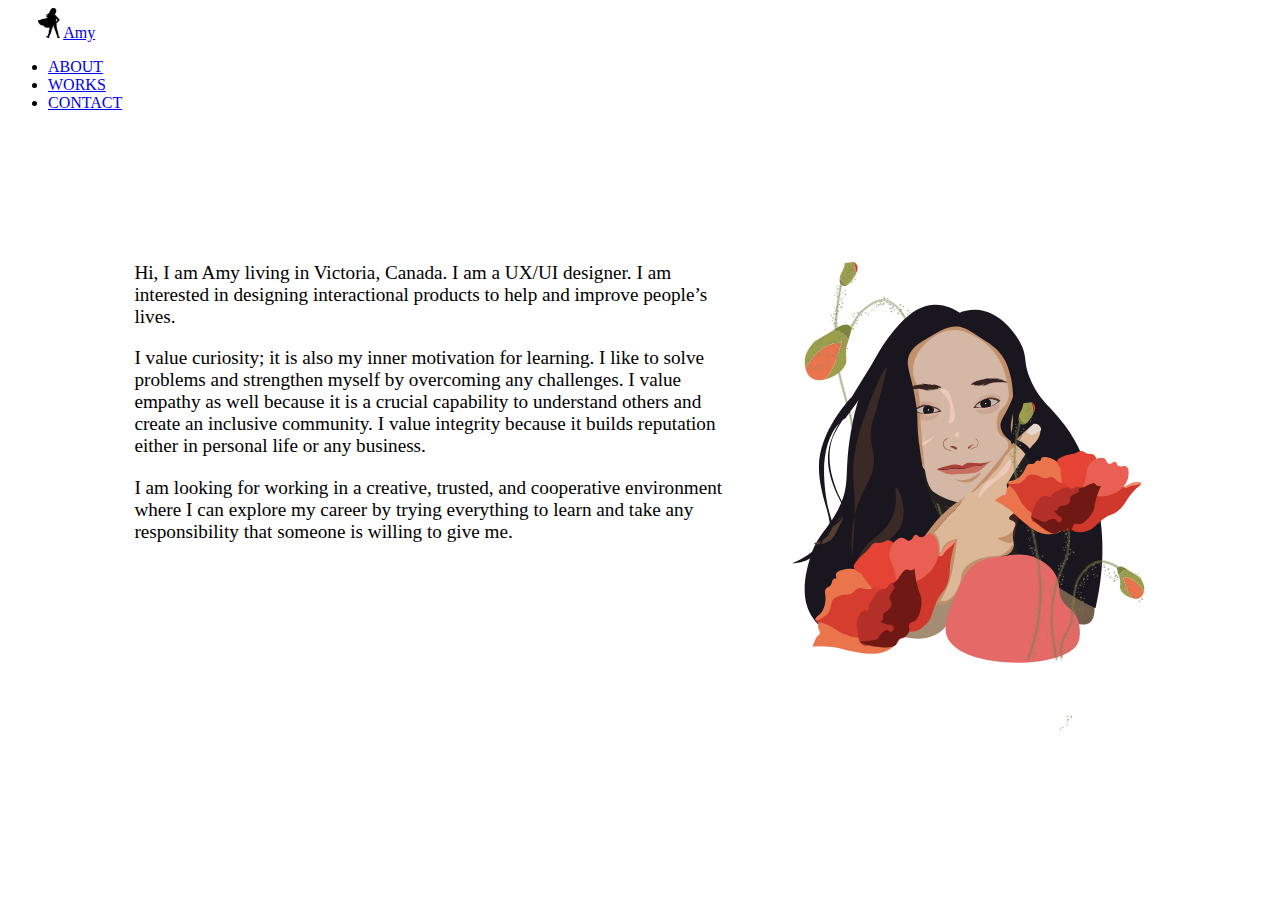
==== about.html @ b6cee151 "initial commit" ====
<!doctype html>
<html lang="en">
  <head>
    <!-- Required meta tags -->
    <meta charset="utf-8">
    <meta name="viewport" content="width=device-width, initial-scale=1">

    <!-- Bootstrap CSS -->
    <link href="https://cdn.jsdelivr.net/npm/bootstrap@5.0.0-beta3/dist/css/bootstrap.min.css" rel="stylesheet" integrity="sha384-eOJMYsd53ii+scO/bJGFsiCZc+5NDVN2yr8+0RDqr0Ql0h+rP48ckxlpbzKgwra6" crossorigin="anonymous">
    <link href="myweb.css" rel="stylesheet">
    <link rel="stylesheet" href="https://cdn.jsdelivr.net/npm/bootstrap-icons@1.4.0/font/bootstrap-icons.css">
    <title>amy's page</title>
  </head>
  <body>
    <nav class="navbar navbar-expand-lg navbar-light bg-light fixed-top">
      <div class="container-fluid">
        <div>
          <img class="logo-size" src="./image/Amy.logo.png"/>
          <a class="navbar-brand" href="./about.html">Amy</a>
        </div>
        
        <div class="btn-group">
          <button class="btn menu-icon-space" type="button" id="dropdownMenuButton1" data-bs-toggle="dropdown" aria-expanded="false">
            <i class="bi bi-list menu-icon"></i>
          </button>
          <ul class="dropdown-menu dropdown-menu-end" aria-labelledby="dropdownMenuButton1">
            <li> <a class="dropdown-item item-space" href="./about.html"><i class="bi bi-person item-icon-space"></i>ABOUT</a></li>
            <li> <a class="dropdown-item item-space" href="./index.html"><i class="bi bi-file-earmark-text item-icon-space"></i>WORKS</a></li>
            <!-- <li> <a class="dropdown-item item-space" href="#"><i class="bi bi-pencil item-icon-space"></i>BLOG</a></li> -->
            <li> <a class="dropdown-item item-space" href="./contact.html"><i class="bi bi-envelope item-icon-space"></i>CONTACT</a></li>
          </ul>
        </div>

        
        <div class="collapse navbar-collapse justify-content-end nav-right" id="navbarSupportedContent">
          <ul class="navbar-nav mb-2 mb-lg-0">
            <li class="nav-item nav-space">
              <a class="nav-link active" aria-current="page" href="./about.html">ABOUT</a>
            </li>
            <li class="nav-item nav-space">
              <a class="nav-link" href="index.html">WORKS</a>
            </li>
            <!-- <li class="nav-item nav-space">
              <a class="nav-link" href="#">BLOG</a>
            </li> -->
            <li class="nav-item">
              <a class="nav-link" href="./contact.html">CONTACT</a>
            </li>
          </ul>
        </div>
      </div>
    </nav>
    <div class="container">
      <div class="row introduction-space">
        <div class="intro-text-space">
          <img class="image-space" src="./image/my photo.svg" alt="illustration of girl in the flower" style="width: 35%; float: right"/>
          <p class="fs-5">Hi, I am Amy living in Victoria, Canada. I am a UX/UI
              designer. 
              I am interested in designing interactional products to help and 
              improve people’s lives. </p>

          <p class="fs-5"> I value curiosity; it is also my inner motivation for learning. I like to 
              solve problems and strengthen myself by overcoming any 
              challenges. I value empathy as well because it is a crucial 
              capability to understand others and create an inclusive 
              community. I value integrity because it builds reputation either in 
              personal life or any business. </p>

          <p class="fs-5">I am looking for working in a creative, trusted, and 
              cooperative environment where I can explore my career by trying 
              everything to learn and take any responsibility that someone is 
              willing to give me.  
          </p>
        </div>
        
      </div>
    </div>
  

  </body>
  <script src="https://cdn.jsdelivr.net/npm/bootstrap@5.0.0-beta3/dist/js/bootstrap.bundle.min.js" integrity="sha384-JEW9xMcG8R+pH31jmWH6WWP0WintQrMb4s7ZOdauHnUtxwoG2vI5DkLtS3qm9Ekf" crossorigin="anonymous">
  </script>
  <script>
   
  </script>
</html>
---- myweb.css ----
/* Genearl part */
p {
    font-size: 1.2rem;
}
.bgr-flower {
    
    position: absolute;
    opacity: 30%;
    top: 70px;
    right: 0;
    z-index: -1;
    width: 24%;
}
    
.background-image {
    width: 100%;
    height: 220px;
    background-size: cover;
    background-position: center;
    background-repeat: no-repeat;
    opacity: 0.7;
}
/* Navagation bar */
.nav-right {
    margin-right: 50px;
}
.nav-space {
    padding-right: 30px;
}
.logo-size {
    width: 22px;
    margin-left: 30px;
}
.menu-icon {
    font-size: 32px;
}
.menu-icon-space {
    padding: 0 0.75rem;
}
.item-space {
    padding: 0.5rem 1rem;
}
.item-icon-space {
    padding-right: 0.7rem;
}
/* Work page */
.container-width {
    max-width: 1500px;
}


.row-space {
    margin-top: 10vh;
    margin-bottom: 50px;
}
.text-top-space {
    margin-top: 100px;
}
.item-wrapper {
    position: relative;
    margin-top: 80px;
    margin-left: auto;
    margin-right: auto;
    width: 80%;
}


.item-wrapper:hover .item-text {
    color: #ffffff;
    
    
}
.image-darken {
    transition: 1s;
    filter: brightness(15%);
}
.item-text {
    position: absolute;
    top: 0;
    display: flex;
    justify-content: center;
    align-items: center;
    text-align: center;
    height: 100%;
    width:100%;
    color: gray;
    transition: 1s;   
}


/* about page */
.intro-text-space {
 max-width: 80%;
 margin-left: auto;
 margin-right: auto;
}
.introduction-space {
    margin-top: 150px;
    
}
.image-space {
    margin-left: 3rem;
}
/* contact page */
.heading {
    color: #707070;
}
.send-color {
    background-color: #7E8449;
    border: none;
}
.send-color:hover {
    background-color: #464928;
    border: none;
}
.send-hidden {
    display: none;
}

/* View design page */
.icon-left-space {
    margin-left: 100px !important;
}
.subnav-space {
    margin-top: 13vh;   
}
.sub-nav-space {
    margin-top: revert;
}

.logo-image {
    width: 82%;  
}
.logo-image-delect {
    width: 56%;
}
.dialog-height {
    height:70vh;
}
.dialog-image-bird {
    width:50%;
}
.dialog-image-space {
    display: block;
    margin: 0 auto;
}
.dialog-border {
    border: none;
}
.dialog-image-math {
    width:80%
}
.logo-image-math{
    width: 70%;
}
.view-item-wrapper {
    position: relative;
    margin-top: 80px;
}
.cursor-point {
    cursor: pointer;
}

/* UX/UI page */
.sub-container {
    max-width: 50vw;
    margin: 0 auto;
}
.research-image {
    width: 100%;
}
.text-spce {
    margin-top: 4rem;
    margin-bottom: 2rem;
}
.image-spce {
    margin-right:4rem;
}
/* media for all */
@media (min-width: 992px) {
  .navbar-expand-lg .btn-group {
    display: none;
 }
}

@media (min-width: 768px) and (max-width:1025px) {
    .sub-container {
      max-width:50vw;
      margin: 0 auto;
   }
  }

@media (max-width: 767px) {
    .sub-container {
      max-width:90vw;
      margin: 0 auto;
   }
  }
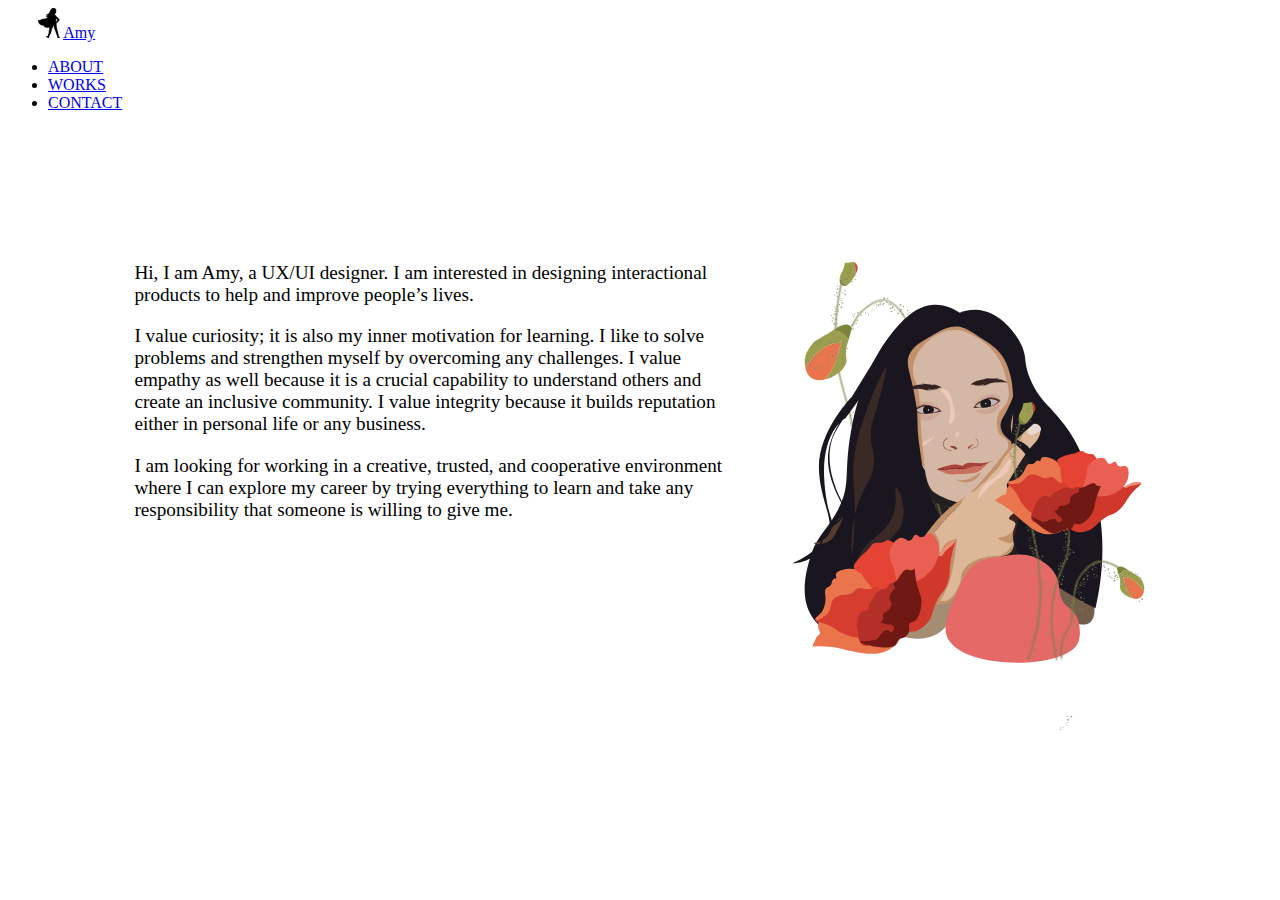
==== commit 37f0b370: "add booklet" ====
--- a/about.html
+++ b/about.html
@@ -54,7 +54,7 @@
       <div class="row introduction-space">
         <div class="intro-text-space">
           <img class="image-space" src="./image/my photo.svg" alt="illustration of girl in the flower" style="width: 35%; float: right"/>
-          <p class="fs-5">Hi, I am Amy living in Victoria, Canada. I am a UX/UI
+          <p class="fs-5">Hi, I am Amy, a UX/UI
               designer. 
               I am interested in designing interactional products to help and 
               improve people’s lives. </p>
--- a/myweb.css
+++ b/myweb.css
@@ -118,6 +118,9 @@
 }
 
 /* View design page */
+.product-bottom-space{
+    margin-bottom: 5rem;
+}
 .icon-left-space {
     margin-left: 100px !important;
 }
@@ -133,6 +136,9 @@
 }
 .logo-image-delect {
     width: 56%;
+}
+.logo-image-booklet {
+    width: 50%;
 }
 .dialog-height {
     height:70vh;
@@ -151,7 +157,7 @@
     width:80%
 }
 .logo-image-math{
-    width: 70%;
+    width: 65%;
 }
 .view-item-wrapper {
     position: relative;
@@ -176,6 +182,9 @@
 .image-spce {
     margin-right:4rem;
 }
+
+/* booklet page */
+
 /* media for all */
 @media (min-width: 992px) {
   .navbar-expand-lg .btn-group {
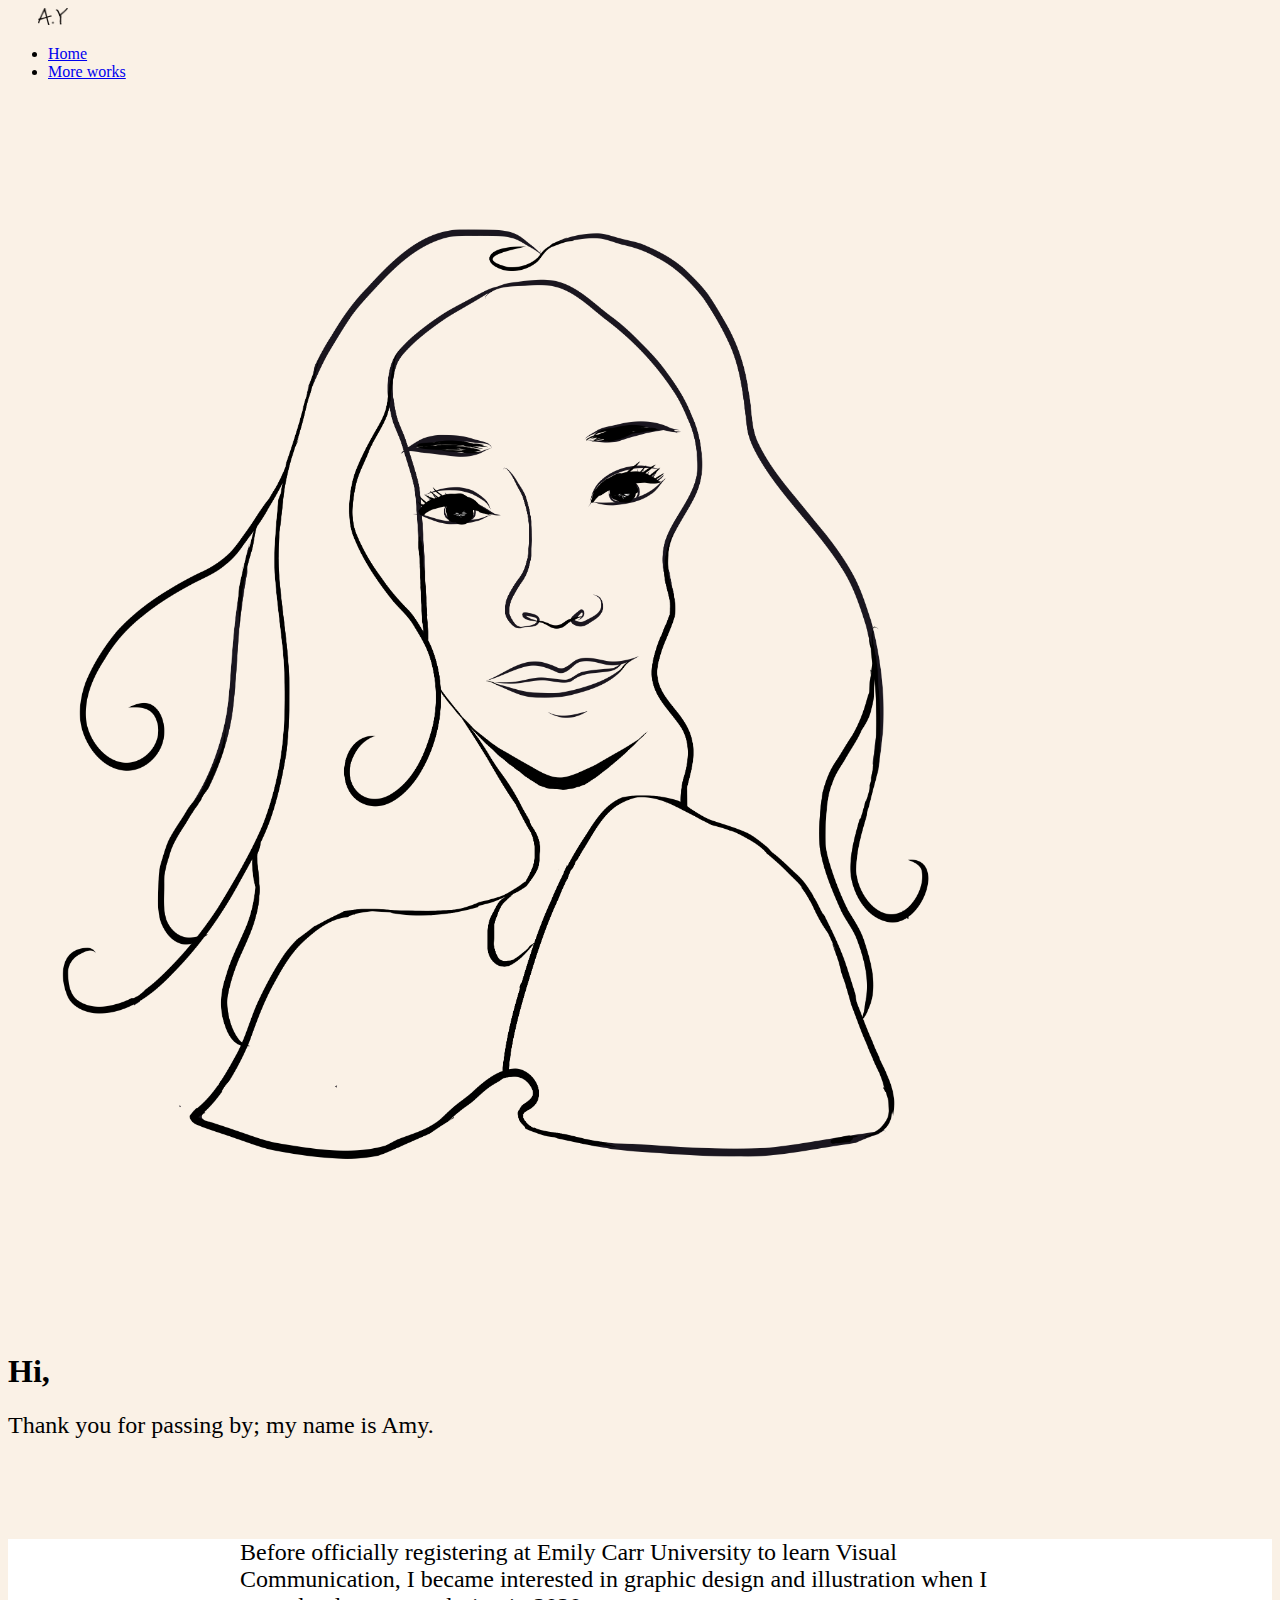
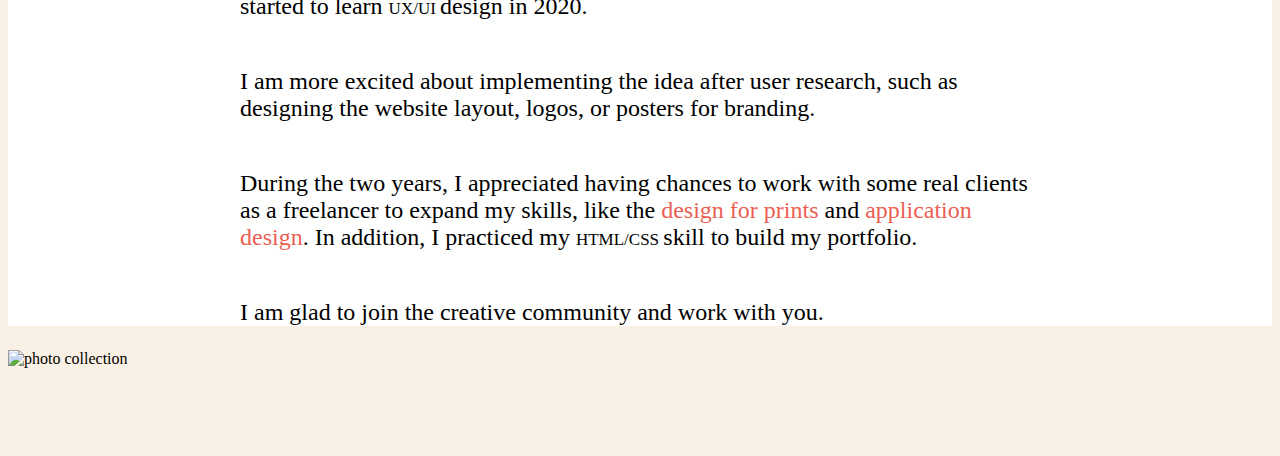
==== commit bd072007: "third version" ====
--- a/about.html
+++ b/about.html
@@ -4,83 +4,118 @@
     <!-- Required meta tags -->
     <meta charset="utf-8">
     <meta name="viewport" content="width=device-width, initial-scale=1">
+    <link rel="preconnect" href="https://fonts.googleapis.com">
+    <link rel="preconnect" href="https://fonts.gstatic.com" crossorigin>
+    <link href="https://fonts.googleapis.com/css2?family=Bodoni+Moda:ital,wght@1,600;1,700;1,800&family=Roboto:wght@100&display=swap" rel="stylesheet">
+    
 
     <!-- Bootstrap CSS -->
-    <link href="https://cdn.jsdelivr.net/npm/bootstrap@5.0.0-beta3/dist/css/bootstrap.min.css" rel="stylesheet" integrity="sha384-eOJMYsd53ii+scO/bJGFsiCZc+5NDVN2yr8+0RDqr0Ql0h+rP48ckxlpbzKgwra6" crossorigin="anonymous">
+    <link href="https://cdn.jsdelivr.net/npm/bootstrap@5.0.2/dist/css/bootstrap.min.css" rel="stylesheet" integrity="sha384-EVSTQN3/azprG1Anm3QDgpJLIm9Nao0Yz1ztcQTwFspd3yD65VohhpuuCOmLASjC" crossorigin="anonymous">
+    
     <link href="myweb.css" rel="stylesheet">
     <link rel="stylesheet" href="https://cdn.jsdelivr.net/npm/bootstrap-icons@1.4.0/font/bootstrap-icons.css">
     <title>amy's page</title>
   </head>
-  <body>
-    <nav class="navbar navbar-expand-lg navbar-light bg-light fixed-top">
+  <script async src="https://www.googletagmanager.com/gtag/js?id=G-6C8CY6E9QL"></script>
+<script>
+  window.dataLayer = window.dataLayer || [];
+  function gtag(){dataLayer.push(arguments);}
+  gtag('js', new Date());
+
+  gtag('config', 'G-6C8CY6E9QL');
+</script>
+  <body class="bg">
+    <nav class="navbar navbar-expand-lg navbar-light fixed-top">
       <div class="container-fluid">
         <div>
-          <img class="logo-size" src="./image/Amy.logo.png"/>
-          <a class="navbar-brand" href="./about.html">Amy</a>
+          <a  href="./index.html" style="cursor: pointer;">
+            <img class="logo-size" src="./image/signature.png" alt="signature of amy">
+          </a>
         </div>
-        
         <div class="btn-group">
           <button class="btn menu-icon-space" type="button" id="dropdownMenuButton1" data-bs-toggle="dropdown" aria-expanded="false">
             <i class="bi bi-list menu-icon"></i>
           </button>
           <ul class="dropdown-menu dropdown-menu-end" aria-labelledby="dropdownMenuButton1">
-            <li> <a class="dropdown-item item-space" href="./about.html"><i class="bi bi-person item-icon-space"></i>ABOUT</a></li>
-            <li> <a class="dropdown-item item-space" href="./index.html"><i class="bi bi-file-earmark-text item-icon-space"></i>WORKS</a></li>
-            <!-- <li> <a class="dropdown-item item-space" href="#"><i class="bi bi-pencil item-icon-space"></i>BLOG</a></li> -->
-            <li> <a class="dropdown-item item-space" href="./contact.html"><i class="bi bi-envelope item-icon-space"></i>CONTACT</a></li>
+            <li class="nav-link-font"> <a class="dropdown-item item-space" href="./index.html"><i class="bi bi-house-door item-icon-space"></i>Home</a></li>
+            <li class="nav-link-font"> <a class="dropdown-item item-space" href="./ux-ui.html"><i class="bi bi-pencil item-icon-space"></i>More Works</a></li>
+            <li class="nav-link-font"> <a class="dropdown-item item-space" href="./about.html"><i class="bi bi-person item-icon-space"></i>About</a></li>
+            
           </ul>
         </div>
 
         
         <div class="collapse navbar-collapse justify-content-end nav-right" id="navbarSupportedContent">
           <ul class="navbar-nav mb-2 mb-lg-0">
-            <li class="nav-item nav-space">
-              <a class="nav-link active" aria-current="page" href="./about.html">ABOUT</a>
+            <li class="nav-item">
+              <a class="nav-link nav-link-font mx-5" href="./index.html" style="cursor: pointer;">Home</a>
             </li>
-            <li class="nav-item nav-space">
-              <a class="nav-link" href="index.html">WORKS</a>
-            </li>
-            <!-- <li class="nav-item nav-space">
-              <a class="nav-link" href="#">BLOG</a>
-            </li> -->
             <li class="nav-item">
-              <a class="nav-link" href="./contact.html">CONTACT</a>
+              <a class="nav-link nav-link-font" href="./ux-ui.html" style="cursor: pointer;">More works</a>
             </li>
           </ul>
         </div>
       </div>
     </nav>
-    <div class="container">
-      <div class="row introduction-space">
-        <div class="intro-text-space">
-          <img class="image-space" src="./image/my photo.svg" alt="illustration of girl in the flower" style="width: 35%; float: right"/>
-          <p class="fs-5">Hi, I am Amy, a UX/UI
-              designer. 
-              I am interested in designing interactional products to help and 
-              improve people’s lives. </p>
-
-          <p class="fs-5"> I value curiosity; it is also my inner motivation for learning. I like to 
-              solve problems and strengthen myself by overcoming any 
-              challenges. I value empathy as well because it is a crucial 
-              capability to understand others and create an inclusive 
-              community. I value integrity because it builds reputation either in 
-              personal life or any business. </p>
-
-          <p class="fs-5">I am looking for working in a creative, trusted, and 
-              cooperative environment where I can explore my career by trying 
-              everything to learn and take any responsibility that someone is 
-              willing to give me.  
+    <div>
+    <section class="container spece-between-profile">
+        <div class="row row_order">
+          
+          <div class="col-md-6 col-lg-6 col-12 d-flex justify-content-center"> 
+            <img src="./image/amy.png" alt="amy's illustration photo"  class="profile-image">
+          </div> 
+          <div class="col-md-6 col-lg-6 col-12 about-head">
+            <div>
+              <h1 >Hi,</h1>
+              <h2 class="about-head-weight"> Thank you for passing by; my name is Amy. </h1>
+            </div>
+          </div>   
+        </div>
+    </section>
+        
+    <section class="about-bg">
+      <div class="container-width about-margin" >
+        <div class="pt-5 pb-5 phone-size">
+          <!-- <p class="intro-font-size intro-weight ">
+            Hello, I am Amy, -->
+          <p class="intro-font-size">
+            Before officially registering at Emily Carr University to learn Visual Communication,
+            I became interested in graphic design and illustration when I started to learn <span class="special-text"> UX/UI  </span> design in 2020. 
           </p>
+          <p class="intro-font-size p-space">
+          I am more excited about implementing the idea after user research, such as designing the website layout, logos, or posters for branding. 
+          </p>
+          <p class="intro-font-size p-space"> 
+            During the two years, I appreciated having chances to work with some real clients as a freelancer to expand my skills, like the <a href="./view-design-web.html" class="highlight"> design for prints</a> and
+            <a href="./web_page.html" class="highlight">application design</a>. In addition,  I practiced my <span class="special-text"> HTML/CSS </span> skill to build my portfolio.
+          </p>
+          <p class="intro-font-size p-space">
+            I am glad to join the creative community and work with you. 
+          </p>
+          <!-- <p class="intro-font-size  p-space">
+            
+            Thank you for passing by 🥰
+          </p> -->
         </div>
         
       </div>
+     </section>
+     <section class="d-flex justify-content-center colection-position">
+       <img src="./image/photo-collection.png" alt="photo collection" class="image-collection">
+     </section>
+     <!-- <section class="d-flex justify-content-center">
+       <p class="py-3"> Contact with me on Instagram <a class="highlight" href="https://www.instagram.com/amydreami/">@amydreami </a> </p>
+     </section> -->
+        
+      
     </div>
-  
+
+
+ 
+    
 
   </body>
-  <script src="https://cdn.jsdelivr.net/npm/bootstrap@5.0.0-beta3/dist/js/bootstrap.bundle.min.js" integrity="sha384-JEW9xMcG8R+pH31jmWH6WWP0WintQrMb4s7ZOdauHnUtxwoG2vI5DkLtS3qm9Ekf" crossorigin="anonymous">
+  <script src="https://cdn.jsdelivr.net/npm/bootstrap@5.0.2/dist/js/bootstrap.bundle.min.js" integrity="sha384-MrcW6ZMFYlzcLA8Nl+NtUVF0sA7MsXsP1UyJoMp4YLEuNSfAP+JcXn/tWtIaxVXM" crossorigin="anonymous">
   </script>
-  <script>
-   
-  </script>
+  
 </html>
--- a/myweb.css
+++ b/myweb.css
@@ -11,14 +11,17 @@
     z-index: -1;
     width: 24%;
 }
+.bg {
+    background-color: #faf1e6;
+}
     
 .background-image {
     width: 100%;
-    height: 220px;
+    height: 300px;
     background-size: cover;
     background-position: center;
     background-repeat: no-repeat;
-    opacity: 0.7;
+    opacity: 1;
 }
 /* Navagation bar */
 .nav-right {
@@ -28,7 +31,7 @@
     padding-right: 30px;
 }
 .logo-size {
-    width: 22px;
+    width: 30px;
     margin-left: 30px;
 }
 .menu-icon {
@@ -42,6 +45,35 @@
 }
 .item-icon-space {
     padding-right: 0.7rem;
+}
+/* intor-background */
+.intro-bg {
+    background-color: #eacfaf;
+   
+}
+.position_of_intro {
+    
+    margin-top: 15vh;
+}
+.home-intro {
+    margin-left: 5em;
+}
+.intro-font-lg {
+    font-size: 1.8rem;
+    color: white;
+    text-align: center;
+    padding-top: 2em;
+    font-family: Superclarendon;
+    translate: -2em;
+}
+/* web page */
+.web-position {
+    margin: auto;
+    margin-top: 5rem;
+}
+.spece-between-profile {
+    margin-top: 5rem;
+    margin-bottom: 5rem;
 }
 /* Work page */
 .container-width {
@@ -50,7 +82,7 @@
 
 
 .row-space {
-    margin-top: 10vh;
+    /* margin-top: 10vh; */
     margin-bottom: 50px;
 }
 .text-top-space {
@@ -67,12 +99,12 @@
 
 .item-wrapper:hover .item-text {
     color: #ffffff;
-    
+    opacity:1;
     
 }
 .image-darken {
     transition: 1s;
-    filter: brightness(15%);
+    filter: brightness(0.3);
 }
 .item-text {
     position: absolute;
@@ -84,7 +116,9 @@
     height: 100%;
     width:100%;
     color: gray;
+    opacity:0;
     transition: 1s;   
+    font-size: 1.5em;
 }
 
 
@@ -101,6 +135,51 @@
 .image-space {
     margin-left: 3rem;
 }
+.porfile-position {
+    width: 35%;
+    float: right;
+}
+.profile-image{
+    width: 80%;
+    height: auto;
+}
+.about-head-weight {
+    font-weight: lighter;
+}
+.about-head {
+    display: flex;
+    align-items: center;
+}
+.about-bg {
+    background-color: white;
+}
+.container-width {
+    max-width: 800px;
+}
+.about-margin {
+    margin: auto;   
+}
+.p-space {
+    margin-top: 2em;
+}
+.highlight {
+    color: #eb5e53;
+    text-decoration: none;
+}
+.intro-font-size {
+    font-size: 1.5em;
+    font-family: "Avenir Next";
+}
+.special-text {
+    font-variant-caps: all-small-caps;
+}
+
+
+.image-collection {
+    width:50%;
+    height:auto;
+    padding-bottom: 5em;
+}
 /* contact page */
 .heading {
     color: #707070;
@@ -125,27 +204,25 @@
     margin-left: 100px !important;
 }
 .subnav-space {
-    margin-top: 13vh;   
+    margin-top: 20vh;   
 }
 .sub-nav-space {
     margin-top: revert;
 }
-
-.logo-image {
-    width: 82%;  
-}
-.logo-image-delect {
-    width: 56%;
-}
-.logo-image-booklet {
+.text-print {
+    font-family: Superclarendon;
+    color: #aa967f;
+}
+
+
+.dialog-image-size {
     width: 50%;
+    height: auto;
 }
 .dialog-height {
-    height:70vh;
-}
-.dialog-image-bird {
-    width:50%;
-}
+    height: 600px;
+}
+
 .dialog-image-space {
     display: block;
     margin: 0 auto;
@@ -156,8 +233,19 @@
 .dialog-image-math {
     width:80%
 }
-.logo-image-math{
-    width: 65%;
+.dialog-image-monster {
+    width:100%;
+}
+.dialog-image-bookcover {
+    width: 50%;
+}
+.logo-image {
+    width: 100%;
+    height: auto;
+}
+.print-image {
+    width: 50%;
+    height: auto;
 }
 .view-item-wrapper {
     position: relative;
@@ -166,9 +254,11 @@
 .cursor-point {
     cursor: pointer;
 }
-
+.inforgraphic-margin {
+    margin-top: 5em;
+}
 /* UX/UI page */
-.sub-container {
+/* .sub-container {
     max-width: 50vw;
     margin: 0 auto;
 }
@@ -181,11 +271,72 @@
 }
 .image-spce {
     margin-right:4rem;
-}
-
+} */
+.ux-content-bg {
+    background-color: white;
+}
+.sub-container {
+    max-width: 700px;
+    margin: 0 auto;   
+}
+.ux-content-head {
+    font-family: Superclarendon;
+    color: black;
+    font-weight: lighter;
+}
+.ux-content-sub {
+    font-size: 1.2em;
+}
+.ux-head {
+    font-family: Superclarendon;
+    color: #6f6152;
+    text-align: center;
+}
+.ux-sub-head {
+    font-family: "Avenir Next";
+    color: #7f6f5e;
+    font-size:1.5em;
+    
+}
+.dicor-words {
+    font-family: Superclarendon;
+    color: rgb(167, 164, 164);
+    font-weight: lighter;
+}
+.ux_topspace {
+    padding-top: 5em;
+    margin-bottom: 5rem;
+}
+.research-image {
+    width: 100%;
+}
+.text-spce {
+    margin-top: 4rem;
+    margin-bottom: 2rem;
+}
+.image-spce {
+    margin-right:4rem;
+}
+.position_of_intro {  
+    margin-top: 20vh;
+}
 /* booklet page */
+.click-button {
+    width: 5%;
+    height: auto;
+    position: absolute;
+    top: -15em;
+    left: 14em;
+    
+}
+
 
 /* media for all */
+@media (max-width: 1189px) {
+    .background-image {
+        height: 220px;
+        }
+        }
 @media (min-width: 992px) {
   .navbar-expand-lg .btn-group {
     display: none;
@@ -205,3 +356,17 @@
       margin: 0 auto;
    }
   }
+
+@media (max-width:1024px) {
+    .item-text {
+        color: black;
+    }
+}
+
+@media (max-width: 415px) {
+    .porfile-position {
+        width: auto;
+        float: none;
+    }
+
+}
